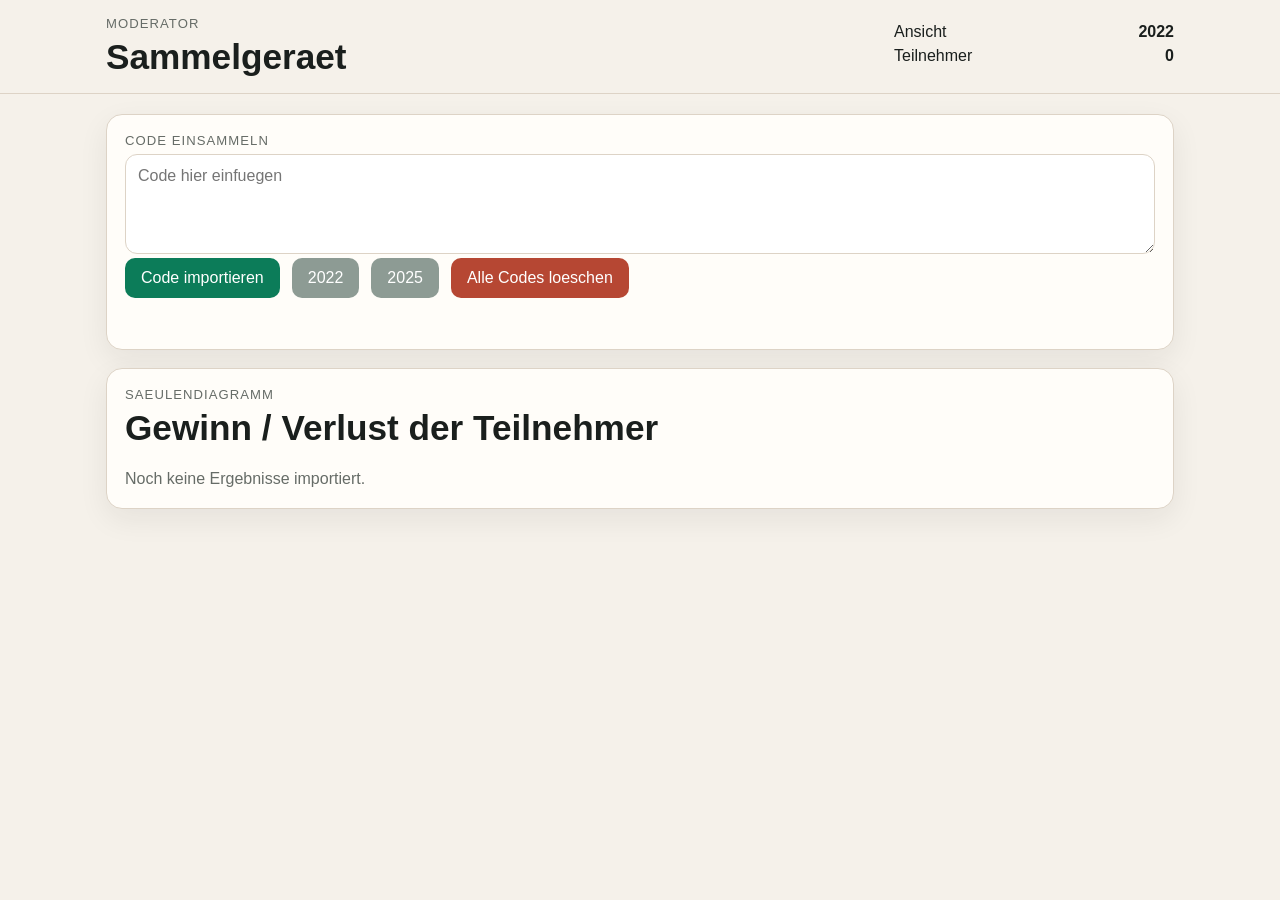
==== dashboard.html @ e1e53f71 "Initial version of stock game site" ====
<!DOCTYPE html>
<html lang="de">
  <head>
    <meta charset="UTF-8" />
    <meta name="viewport" content="width=device-width, initial-scale=1.0" />
    <title>Aktien-Planspiel Sammelgeraet</title>
    <meta
      name="description"
      content="Sammelseite fuer Gewinn- und Verlustcodes mit Saeulendiagramm."
    />
    <link rel="stylesheet" href="styles.css" />
  </head>
  <body>
    <header class="topbar">
      <div class="topbar-inner">
        <div>
          <p class="topbar-label">Moderator</p>
          <h1>Sammelgeraet</h1>
        </div>
        <div class="budget-box result-budget-box">
          <div class="budget-line">
            <span>Ansicht</span>
            <strong id="dashboard-year">2022</strong>
          </div>
          <div class="budget-line">
            <span>Teilnehmer</span>
            <strong id="dashboard-count">0</strong>
          </div>
        </div>
      </div>
    </header>

    <main class="page">
      <section class="actions card">
        <p class="variant-label">Code einsammeln</p>
        <textarea id="import-code" class="code-textarea" placeholder="Code hier einfuegen"></textarea>
        <div class="action-buttons">
          <button id="import-button" type="button">Code importieren</button>
          <button id="dashboard-2022-button" type="button" class="secondary-button">2022</button>
          <button id="dashboard-2025-button" type="button" class="secondary-button">2025</button>
          <button id="dashboard-reset-button" type="button" class="danger-button">Alle Codes loeschen</button>
        </div>
        <p id="dashboard-status" class="sync-status"></p>
      </section>

      <section class="results card">
        <div class="results-header">
          <div>
            <p class="variant-label">Saeulendiagramm</p>
            <h2>Gewinn / Verlust der Teilnehmer</h2>
          </div>
        </div>
        <div id="chart-empty" class="results-empty hidden">
          Noch keine Ergebnisse importiert.
        </div>
        <div id="chart-area" class="chart-area"></div>
      </section>
    </main>

    <script src="submission-codec.js"></script>
    <script src="dashboard.js"></script>
  </body>
</html>
---- styles.css ----
:root {
  --bg: #f5f1ea;
  --surface: #fffdf9;
  --line: #ddd3c6;
  --text: #1a1f1d;
  --muted: #666c67;
  --accent: #0c7c59;
  --accent-strong: #07543d;
  --danger: #b64733;
  --shadow: 0 10px 30px rgba(24, 24, 24, 0.07);
}

* {
  box-sizing: border-box;
}

body {
  margin: 0;
  font-family: Arial, sans-serif;
  color: var(--text);
  background: var(--bg);
}

.topbar {
  position: sticky;
  top: 0;
  z-index: 10;
  background: rgba(245, 241, 234, 0.96);
  border-bottom: 1px solid var(--line);
  backdrop-filter: blur(8px);
}

.topbar-inner,
.page {
  max-width: 1100px;
  margin: 0 auto;
}

.topbar-inner {
  display: flex;
  justify-content: space-between;
  gap: 20px;
  align-items: center;
  padding: 16px;
}

.topbar-label,
.variant-label {
  margin: 0 0 6px;
  color: var(--muted);
  font-size: 0.82rem;
  text-transform: uppercase;
  letter-spacing: 0.08em;
}

h1,
h2 {
  margin: 0;
  font-size: clamp(1.5rem, 2.8vw, 2.2rem);
}

.budget-box {
  min-width: 280px;
}

.budget-line {
  display: flex;
  justify-content: space-between;
  gap: 18px;
  margin-bottom: 6px;
}

.budget-line.muted {
  color: var(--muted);
}

.budget-bar {
  height: 12px;
  background: #e5ddd2;
  border-radius: 999px;
  overflow: hidden;
  margin-top: 10px;
}

.budget-progress {
  height: 100%;
  width: 0;
  background: linear-gradient(90deg, var(--accent) 0%, #e0b356 100%);
  transition: width 180ms ease;
}

.page {
  padding: 20px 16px 48px;
}

.card {
  background: var(--surface);
  border: 1px solid var(--line);
  border-radius: 16px;
  box-shadow: var(--shadow);
  padding: 18px;
  margin-bottom: 18px;
}

.intro p {
  margin: 0;
  line-height: 1.5;
}

button,
.back-link {
  font: inherit;
}

button {
  border: 0;
  border-radius: 10px;
  padding: 11px 16px;
  background: var(--accent);
  color: white;
  cursor: pointer;
}

.secondary-button {
  background: #8d9b94;
}

.variant-header,
.results-header {
  display: flex;
  justify-content: space-between;
  align-items: center;
  gap: 16px;
  margin-bottom: 12px;
}

.stocks-list,
.portfolio-breakdown {
  display: flex;
  flex-direction: column;
  gap: 10px;
}

.stock-row {
  border: 1px solid var(--line);
  border-radius: 12px;
  overflow: hidden;
}

.row-slider-card {
  position: relative;
  display: grid;
  grid-template-columns: minmax(0, 1.8fr) auto auto auto;
  gap: 10px;
  align-items: center;
  min-height: 50px;
  padding: 10px 12px;
  cursor: ew-resize;
  background:
    linear-gradient(
      90deg,
      rgba(12, 124, 89, 0.14) 0%,
      rgba(12, 124, 89, 0.14) var(--row-fill),
      transparent var(--row-fill),
      transparent 100%
    ),
    white;
}

.row-slider-input {
  position: absolute;
  inset: 0;
  width: 100%;
  height: 100%;
  margin: 0;
  opacity: 0.01;
  cursor: ew-resize;
}

.row-name,
.row-symbol,
.row-price,
.row-shares {
  position: relative;
  z-index: 1;
  white-space: nowrap;
}

.row-name,
.row-shares {
  font-weight: 700;
}

.row-name {
  overflow: hidden;
  text-overflow: ellipsis;
  font-size: 0.95rem;
}

.row-symbol,
.row-price {
  color: var(--muted);
  font-size: 0.84rem;
}

.row-shares {
  justify-self: end;
  background: rgba(255, 255, 255, 0.88);
  border: 1px solid rgba(12, 124, 89, 0.16);
  border-radius: 999px;
  padding: 4px 8px;
  font-size: 0.82rem;
}

.results-empty {
  color: var(--muted);
  padding: 10px 0 2px;
}

.sync-status {
  color: var(--muted);
  margin: 0 0 14px;
  min-height: 1.2em;
}

.code-panel {
  margin-top: 20px;
  padding-top: 18px;
  border-top: 1px solid var(--line);
}

.code-textarea {
  width: 100%;
  min-height: 100px;
  border: 1px solid var(--line);
  border-radius: 12px;
  padding: 12px;
  font: inherit;
  resize: vertical;
  background: white;
}

.hidden {
  display: none;
}

.results-kpis {
  display: grid;
  grid-template-columns: repeat(3, 1fr);
  gap: 12px;
  margin-bottom: 16px;
}

.results-kpis article {
  border: 1px solid var(--line);
  border-radius: 12px;
  padding: 14px;
  background: #fff;
}

.results-kpis span {
  display: block;
  color: var(--muted);
  margin-bottom: 6px;
}

.breakdown-row {
  display: grid;
  grid-template-columns: 1.5fr repeat(4, 1fr);
  gap: 12px;
  border: 1px solid var(--line);
  border-radius: 10px;
  padding: 12px;
  align-items: center;
}

.action-buttons {
  display: flex;
  gap: 12px;
  flex-wrap: wrap;
}

.back-link {
  color: var(--accent);
  text-decoration: none;
  font-weight: 700;
}

.danger-button {
  background: var(--danger);
}

.chart-area {
  display: flex;
  flex-direction: column;
  gap: 10px;
}

.chart-row {
  display: grid;
  grid-template-columns: 88px 1fr 110px;
  gap: 12px;
  align-items: center;
}

.chart-label {
  font-weight: 700;
}

.chart-bar-wrap {
  height: 18px;
  background: #efe6da;
  border-radius: 999px;
  overflow: hidden;
}

.chart-bar {
  height: 100%;
  border-radius: 999px;
}

.chart-bar-positive {
  background: linear-gradient(90deg, #1a9f72 0%, #0c7c59 100%);
}

.chart-bar-negative {
  background: linear-gradient(90deg, #d86a54 0%, #b64733 100%);
}

.single-chart-panel {
  display: grid;
  grid-template-columns: 72px 1fr;
  gap: 18px;
  align-items: stretch;
}

.single-chart-scale {
  display: flex;
  flex-direction: column;
  justify-content: space-between;
  color: var(--muted);
  font-size: 0.84rem;
}

.single-chart-stage {
  position: relative;
  display: flex;
  align-items: stretch;
  justify-content: center;
  min-height: 380px;
  border: 1px solid var(--line);
  border-radius: 18px;
  background:
    linear-gradient(180deg, rgba(12, 124, 89, 0.05), rgba(182, 71, 51, 0.05)),
    white;
  padding: 18px 0;
}

.single-chart-zero-line {
  position: absolute;
  left: 0;
  right: 0;
  top: 50%;
  height: 2px;
  background: rgba(26, 31, 29, 0.14);
}

.single-result-bar {
  width: min(200px, 46%);
  border-radius: 18px;
  z-index: 1;
}

.single-result-bar-positive {
  background: linear-gradient(180deg, #3fd19b 0%, #0c7c59 100%);
}

.single-result-bar-negative {
  background: linear-gradient(180deg, #f08d77 0%, #b64733 100%);
}

.single-chart-footer {
  grid-column: 2;
  display: flex;
  justify-content: space-between;
  align-items: center;
  gap: 16px;
  margin-top: 12px;
  font-size: 1rem;
}

.positive {
  color: var(--accent-strong);
}

.negative {
  color: var(--danger);
}

@media (max-width: 900px) {
  .topbar-inner,
  .results-kpis,
  .breakdown-row,
  .chart-row {
    grid-template-columns: 1fr;
    flex-direction: column;
    align-items: stretch;
  }

  .topbar-inner {
    display: grid;
  }

  .budget-box {
    min-width: 0;
  }

  .row-slider-card {
    grid-template-columns: minmax(0, 1.5fr) auto auto auto;
    gap: 8px;
    min-height: 46px;
    padding: 8px 10px;
  }

  .row-name {
    font-size: 0.88rem;
  }

  .row-symbol,
  .row-price,
  .row-shares {
    font-size: 0.76rem;
  }

  .action-buttons {
    flex-direction: column;
  }

  .single-chart-panel {
    grid-template-columns: 1fr;
  }

  .single-chart-scale {
    order: 2;
    flex-direction: row;
    font-size: 0.74rem;
  }

  .single-chart-stage {
    min-height: 280px;
  }

  .single-chart-footer {
    grid-column: auto;
    flex-direction: column;
    align-items: flex-start;
  }
}
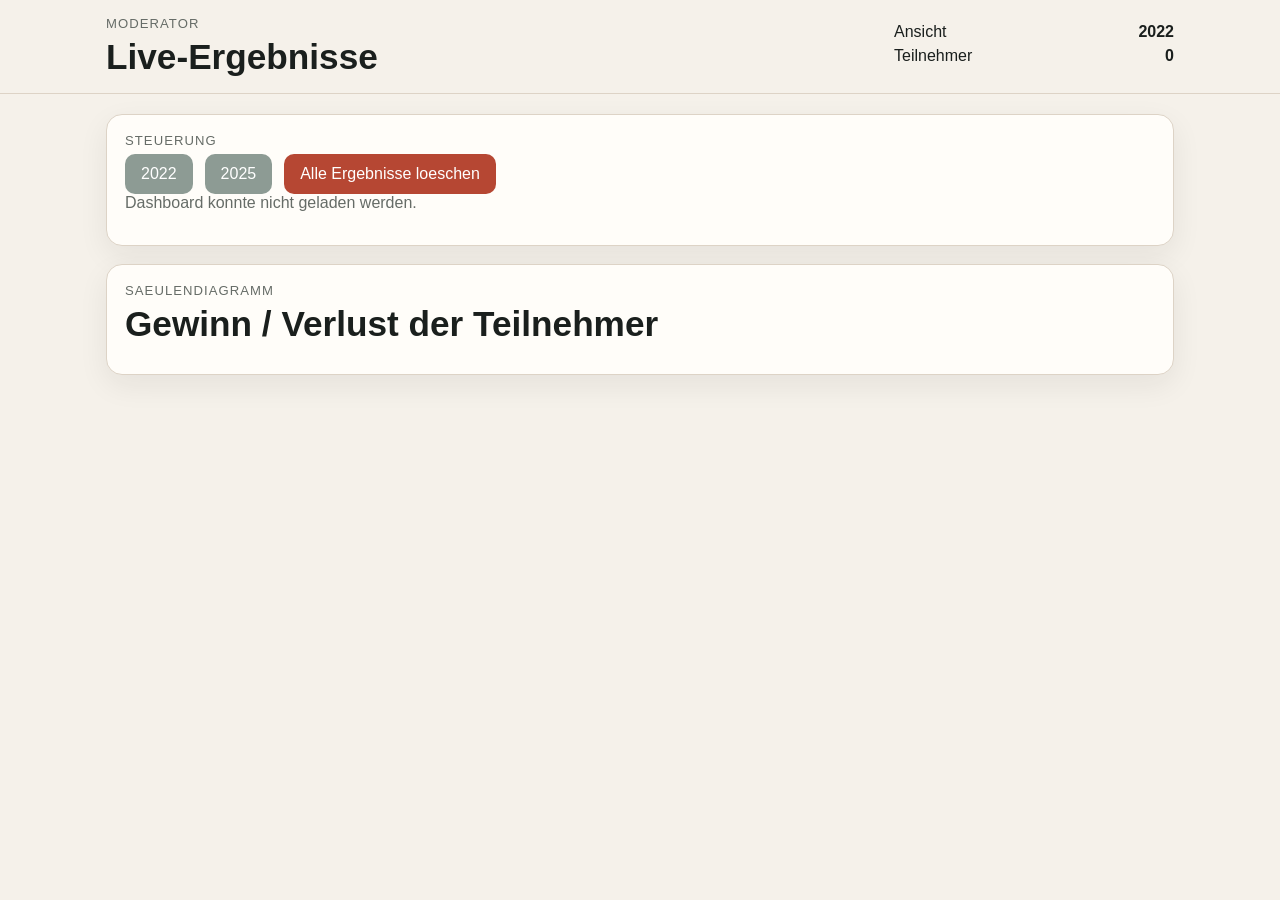
==== commit 8e60bb1f: "Switch to automatic live submission" ====
--- a/dashboard.html
+++ b/dashboard.html
@@ -3,10 +3,10 @@
   <head>
     <meta charset="UTF-8" />
     <meta name="viewport" content="width=device-width, initial-scale=1.0" />
-    <title>Aktien-Planspiel Sammelgeraet</title>
+    <title>Aktien-Planspiel Dashboard</title>
     <meta
       name="description"
-      content="Sammelseite fuer Gewinn- und Verlustcodes mit Saeulendiagramm."
+      content="Dashboard fuer automatisch uebertragene Gewinne und Verluste."
     />
     <link rel="stylesheet" href="styles.css" />
   </head>
@@ -15,7 +15,7 @@
       <div class="topbar-inner">
         <div>
           <p class="topbar-label">Moderator</p>
-          <h1>Sammelgeraet</h1>
+          <h1>Live-Ergebnisse</h1>
         </div>
         <div class="budget-box result-budget-box">
           <div class="budget-line">
@@ -32,13 +32,11 @@
 
     <main class="page">
       <section class="actions card">
-        <p class="variant-label">Code einsammeln</p>
-        <textarea id="import-code" class="code-textarea" placeholder="Code hier einfuegen"></textarea>
+        <p class="variant-label">Steuerung</p>
         <div class="action-buttons">
-          <button id="import-button" type="button">Code importieren</button>
           <button id="dashboard-2022-button" type="button" class="secondary-button">2022</button>
           <button id="dashboard-2025-button" type="button" class="secondary-button">2025</button>
-          <button id="dashboard-reset-button" type="button" class="danger-button">Alle Codes loeschen</button>
+          <button id="dashboard-reset-button" type="button" class="danger-button">Alle Ergebnisse loeschen</button>
         </div>
         <p id="dashboard-status" class="sync-status"></p>
       </section>
@@ -51,13 +49,12 @@
           </div>
         </div>
         <div id="chart-empty" class="results-empty hidden">
-          Noch keine Ergebnisse importiert.
+          Noch keine Ergebnisse eingegangen.
         </div>
         <div id="chart-area" class="chart-area"></div>
       </section>
     </main>
 
-    <script src="submission-codec.js"></script>
     <script src="dashboard.js"></script>
   </body>
 </html>
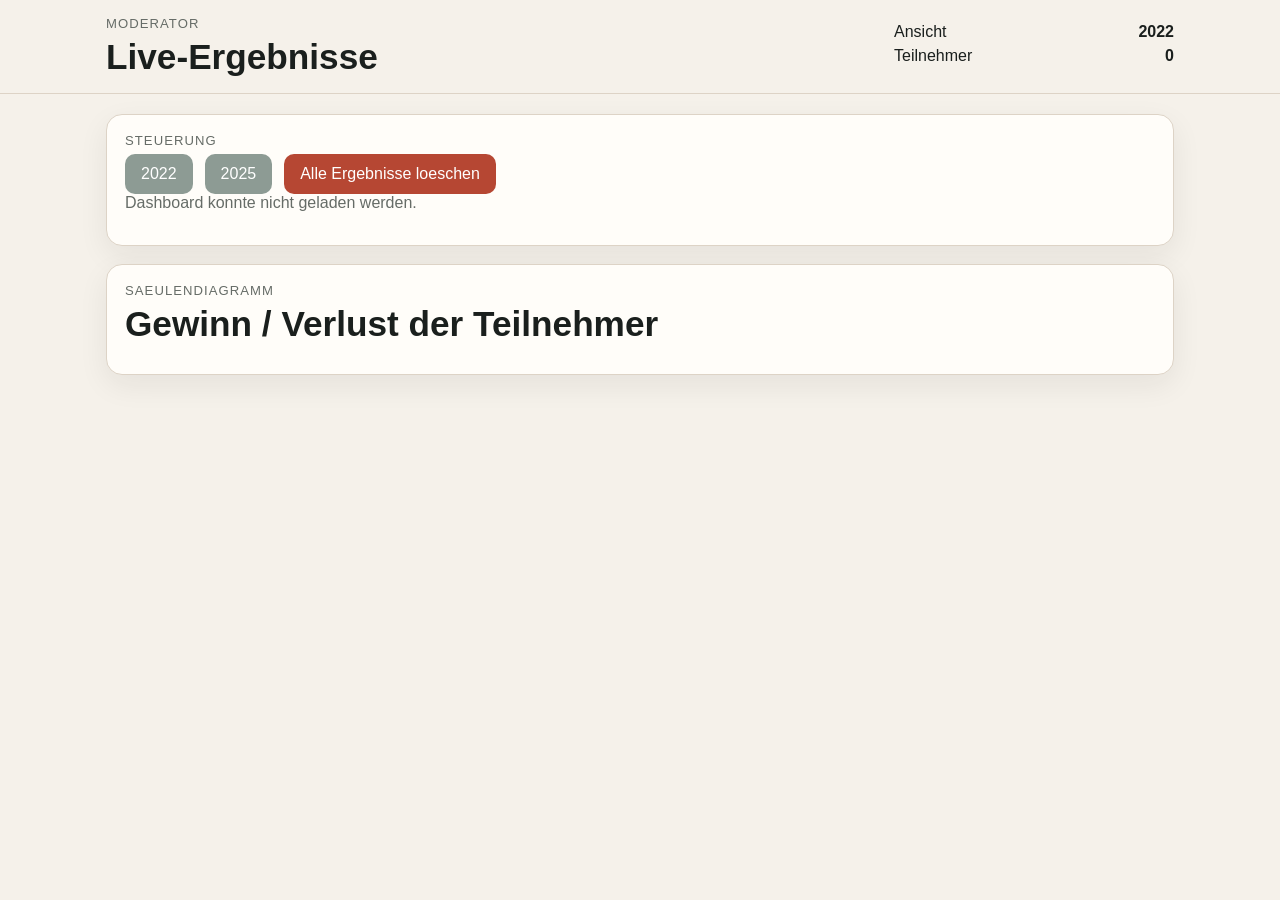
==== commit aee7c706: "Fix dashboard collector endpoint" ====
--- a/dashboard.html
+++ b/dashboard.html
@@ -55,6 +55,7 @@
       </section>
     </main>
 
+    <script src="config.js"></script>
     <script src="dashboard.js"></script>
   </body>
 </html>
--- a/styles.css
+++ b/styles.css
@@ -105,6 +105,14 @@
 .intro p {
   margin: 0;
   line-height: 1.5;
+}
+
+.version-badge {
+  margin: 0 0 12px;
+  text-align: center;
+  font-weight: 700;
+  color: var(--accent-strong);
+  letter-spacing: 0.08em;
 }
 
 button,
@@ -167,16 +175,6 @@
     white;
 }
 
-.row-slider-input {
-  position: absolute;
-  inset: 0;
-  width: 100%;
-  height: 100%;
-  margin: 0;
-  opacity: 0.01;
-  cursor: ew-resize;
-}
-
 .row-name,
 .row-symbol,
 .row-price,
@@ -328,64 +326,53 @@
 }
 
 .single-chart-panel {
+  display: flex;
+  flex-direction: column;
+  gap: 16px;
+}
+
+.summary-bars {
+  display: flex;
+  flex-direction: column;
+  gap: 12px;
+}
+
+.summary-bar-row {
   display: grid;
-  grid-template-columns: 72px 1fr;
-  gap: 18px;
-  align-items: stretch;
-}
-
-.single-chart-scale {
-  display: flex;
-  flex-direction: column;
+  grid-template-columns: 90px 1fr auto;
+  gap: 12px;
+  align-items: center;
+}
+
+.summary-bar-label {
+  font-weight: 700;
+}
+
+.summary-bar-wrap {
+  height: 18px;
+  background: #efe6da;
+  border-radius: 999px;
+  overflow: hidden;
+}
+
+.summary-bar {
+  height: 100%;
+  border-radius: 999px;
+}
+
+.summary-bar-invested {
+  background: linear-gradient(90deg, #8d9b94 0%, #68746d 100%);
+}
+
+.summary-bar-value {
+  background: linear-gradient(90deg, #1a9f72 0%, #0c7c59 100%);
+}
+
+.single-chart-footer {
+  display: flex;
   justify-content: space-between;
-  color: var(--muted);
-  font-size: 0.84rem;
-}
-
-.single-chart-stage {
-  position: relative;
-  display: flex;
-  align-items: stretch;
-  justify-content: center;
-  min-height: 380px;
-  border: 1px solid var(--line);
-  border-radius: 18px;
-  background:
-    linear-gradient(180deg, rgba(12, 124, 89, 0.05), rgba(182, 71, 51, 0.05)),
-    white;
-  padding: 18px 0;
-}
-
-.single-chart-zero-line {
-  position: absolute;
-  left: 0;
-  right: 0;
-  top: 50%;
-  height: 2px;
-  background: rgba(26, 31, 29, 0.14);
-}
-
-.single-result-bar {
-  width: min(200px, 46%);
-  border-radius: 18px;
-  z-index: 1;
-}
-
-.single-result-bar-positive {
-  background: linear-gradient(180deg, #3fd19b 0%, #0c7c59 100%);
-}
-
-.single-result-bar-negative {
-  background: linear-gradient(180deg, #f08d77 0%, #b64733 100%);
-}
-
-.single-chart-footer {
-  grid-column: 2;
-  display: flex;
-  justify-content: space-between;
   align-items: center;
   gap: 16px;
-  margin-top: 12px;
   font-size: 1rem;
 }
 
@@ -436,23 +423,12 @@
     flex-direction: column;
   }
 
-  .single-chart-panel {
-    grid-template-columns: 1fr;
-  }
-
-  .single-chart-scale {
-    order: 2;
-    flex-direction: row;
-    font-size: 0.74rem;
-  }
-
-  .single-chart-stage {
-    min-height: 280px;
-  }
-
   .single-chart-footer {
-    grid-column: auto;
     flex-direction: column;
     align-items: flex-start;
   }
-}
+
+  .summary-bar-row {
+    grid-template-columns: 1fr;
+  }
+}
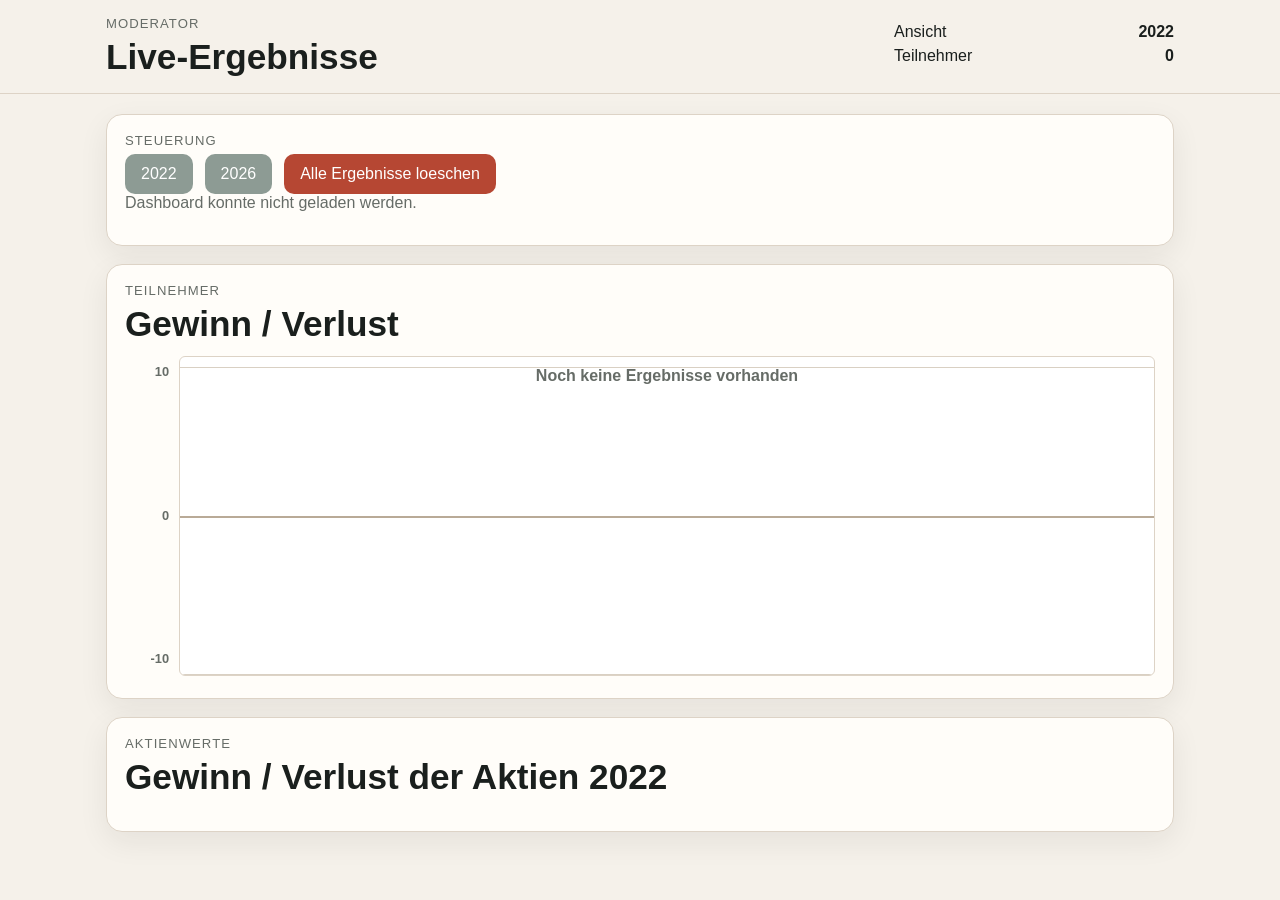
==== commit 124e4316: "Polish final game pages and moderator charts" ====
--- a/dashboard.html
+++ b/dashboard.html
@@ -3,7 +3,7 @@
   <head>
     <meta charset="UTF-8" />
     <meta name="viewport" content="width=device-width, initial-scale=1.0" />
-    <title>Aktien-Planspiel Dashboard</title>
+    <title>Dax-Planspiel Dashboard</title>
     <meta
       name="description"
       content="Dashboard fuer automatisch uebertragene Gewinne und Verluste."
@@ -35,7 +35,7 @@
         <p class="variant-label">Steuerung</p>
         <div class="action-buttons">
           <button id="dashboard-2022-button" type="button" class="secondary-button">2022</button>
-          <button id="dashboard-2025-button" type="button" class="secondary-button">2025</button>
+          <button id="dashboard-2026-button" type="button" class="secondary-button">2026</button>
           <button id="dashboard-reset-button" type="button" class="danger-button">Alle Ergebnisse loeschen</button>
         </div>
         <p id="dashboard-status" class="sync-status"></p>
@@ -44,8 +44,8 @@
       <section class="results card">
         <div class="results-header">
           <div>
-            <p class="variant-label">Saeulendiagramm</p>
-            <h2>Gewinn / Verlust der Teilnehmer</h2>
+            <p class="variant-label">Teilnehmer</p>
+            <h2>Gewinn / Verlust</h2>
           </div>
         </div>
         <div id="chart-empty" class="results-empty hidden">
@@ -53,9 +53,20 @@
         </div>
         <div id="chart-area" class="chart-area"></div>
       </section>
+
+      <section class="results card">
+        <div class="results-header">
+          <div>
+            <p class="variant-label">Aktienwerte</p>
+            <h2 id="stock-chart-title">Gewinn / Verlust der Aktien 2022</h2>
+          </div>
+        </div>
+        <div id="stock-chart-area" class="chart-area"></div>
+      </section>
     </main>
 
     <script src="config.js"></script>
+    <script src="data.js"></script>
     <script src="dashboard.js"></script>
   </body>
 </html>
--- a/styles.css
+++ b/styles.css
@@ -85,7 +85,7 @@
 .budget-progress {
   height: 100%;
   width: 0;
-  background: linear-gradient(90deg, var(--accent) 0%, #e0b356 100%);
+  background: var(--accent);
   transition: width 180ms ease;
 }
 
@@ -153,34 +153,22 @@
   border: 1px solid var(--line);
   border-radius: 12px;
   overflow: hidden;
-}
-
-.row-slider-card {
-  position: relative;
+  background: #fff;
+}
+
+.stock-line {
   display: grid;
   grid-template-columns: minmax(0, 1.8fr) auto auto auto;
   gap: 10px;
   align-items: center;
   min-height: 50px;
   padding: 10px 12px;
-  cursor: ew-resize;
-  background:
-    linear-gradient(
-      90deg,
-      rgba(12, 124, 89, 0.14) 0%,
-      rgba(12, 124, 89, 0.14) var(--row-fill),
-      transparent var(--row-fill),
-      transparent 100%
-    ),
-    white;
 }
 
 .row-name,
 .row-symbol,
 .row-price,
 .row-shares {
-  position: relative;
-  z-index: 1;
   white-space: nowrap;
 }
 
@@ -210,6 +198,88 @@
   font-size: 0.82rem;
 }
 
+.row-shares-button {
+  cursor: pointer;
+  color: var(--text);
+}
+
+.popup-open {
+  overflow: hidden;
+}
+
+.editor-popup {
+  position: fixed;
+  inset: 0;
+  z-index: 30;
+}
+
+.editor-popup-backdrop {
+  position: absolute;
+  inset: 0;
+  background: rgba(20, 24, 22, 0.38);
+}
+
+.editor-popup-panel {
+  position: absolute;
+  left: 50%;
+  top: 50%;
+  width: min(420px, calc(100% - 24px));
+  transform: translate(-50%, -50%);
+  background: var(--surface);
+  border: 1px solid var(--line);
+  border-radius: 18px;
+  box-shadow: var(--shadow);
+  padding: 16px;
+}
+
+.editor-popup-meta {
+  margin: 6px 0 0;
+  color: var(--muted);
+}
+
+.editor-popup-summary {
+  display: grid;
+  grid-template-columns: repeat(3, 1fr);
+  gap: 10px;
+  margin: 14px 0;
+}
+
+.editor-popup-box {
+  border: 1px solid var(--line);
+  border-radius: 12px;
+  background: #fff;
+  padding: 10px;
+}
+
+.editor-popup-box span {
+  display: block;
+  color: var(--muted);
+  margin-bottom: 6px;
+}
+
+.editor-popup-pad {
+  display: grid;
+  grid-template-columns: repeat(3, 1fr);
+  gap: 8px;
+  margin-bottom: 12px;
+}
+
+.editor-popup-pad button {
+  min-height: 52px;
+  border-radius: 14px;
+  font-size: 1.1rem;
+  font-weight: 700;
+}
+
+.editor-popup-actions {
+  display: flex;
+  gap: 10px;
+}
+
+.editor-popup-actions button {
+  flex: 1 1 0;
+}
+
 .results-empty {
   color: var(--muted);
   padding: 10px 0 2px;
@@ -289,40 +359,8 @@
 }
 
 .chart-area {
-  display: flex;
-  flex-direction: column;
-  gap: 10px;
-}
-
-.chart-row {
-  display: grid;
-  grid-template-columns: 88px 1fr 110px;
-  gap: 12px;
-  align-items: center;
-}
-
-.chart-label {
-  font-weight: 700;
-}
-
-.chart-bar-wrap {
-  height: 18px;
-  background: #efe6da;
-  border-radius: 999px;
-  overflow: hidden;
-}
-
-.chart-bar {
-  height: 100%;
-  border-radius: 999px;
-}
-
-.chart-bar-positive {
-  background: linear-gradient(90deg, #1a9f72 0%, #0c7c59 100%);
-}
-
-.chart-bar-negative {
-  background: linear-gradient(90deg, #d86a54 0%, #b64733 100%);
+  overflow-x: auto;
+  padding-bottom: 4px;
 }
 
 .single-chart-panel {
@@ -361,7 +399,7 @@
 }
 
 .summary-bar-invested {
-  background: linear-gradient(90deg, #8d9b94 0%, #68746d 100%);
+  background: var(--accent);
 }
 
 .summary-bar-value {
@@ -384,11 +422,124 @@
   color: var(--danger);
 }
 
+.dashboard-columns {
+  display: grid;
+  grid-template-columns: 44px 1fr;
+  gap: 10px;
+  align-items: stretch;
+  min-height: 320px;
+}
+
+.dashboard-columns-empty {
+  min-height: 240px;
+}
+
+.dashboard-y-axis {
+  display: flex;
+  flex-direction: column;
+  justify-content: space-between;
+  align-items: flex-end;
+  padding: 8px 0 10px;
+  color: var(--muted);
+  font-size: 0.8rem;
+  font-weight: 700;
+}
+
+.dashboard-plot {
+  position: relative;
+  border: 1px solid var(--line);
+  background: #fff;
+  border-radius: 6px;
+  min-height: 320px;
+  padding: 10px 12px 0;
+  overflow: hidden;
+}
+
+.dashboard-grid-line {
+  position: absolute;
+  left: 0;
+  right: 0;
+  border-top: 1px solid #d9d0c3;
+}
+
+.dashboard-grid-line-top {
+  top: 10px;
+}
+
+.dashboard-grid-line-middle {
+  top: 50%;
+  border-top: 2px solid #b9aa97;
+}
+
+.dashboard-grid-line-bottom {
+  bottom: 0;
+}
+
+.dashboard-columns-list {
+  position: absolute;
+  inset: 10px 12px 0;
+  display: flex;
+  align-items: stretch;
+  justify-content: space-between;
+  gap: 2px;
+}
+
+.dashboard-column-item {
+  flex: 1 1 0;
+  max-width: none;
+  min-width: 8px;
+  height: 100%;
+  display: flex;
+  align-items: stretch;
+}
+
+.dashboard-column-slot {
+  position: relative;
+  width: 100%;
+  height: 100%;
+}
+
+.dashboard-column-bar {
+  position: absolute;
+  left: 0;
+  width: 100%;
+  border-left: 1px solid #b85c00;
+  border-right: 1px solid #b85c00;
+  background: #ff7a00;
+}
+
+.dashboard-column-bar-positive {
+  background: #ff7a00;
+}
+
+.dashboard-column-bar-negative {
+  background: #ffb16a;
+}
+
+.dashboard-column-bar-up {
+  bottom: 50%;
+  border-top: 1px solid #b85c00;
+  border-radius: 2px 2px 0 0;
+}
+
+.dashboard-column-bar-down {
+  top: 50%;
+  border-bottom: 1px solid #b85c00;
+  border-radius: 0 0 2px 2px;
+}
+
+.dashboard-placeholder {
+  position: relative;
+  z-index: 1;
+  color: var(--muted);
+  font-weight: 700;
+  text-align: center;
+}
+
 @media (max-width: 900px) {
   .topbar-inner,
   .results-kpis,
-  .breakdown-row,
-  .chart-row {
+  .breakdown-row {
     grid-template-columns: 1fr;
     flex-direction: column;
     align-items: stretch;
@@ -402,7 +553,7 @@
     min-width: 0;
   }
 
-  .row-slider-card {
+  .stock-line {
     grid-template-columns: minmax(0, 1.5fr) auto auto auto;
     gap: 8px;
     min-height: 46px;
@@ -431,4 +582,27 @@
   .summary-bar-row {
     grid-template-columns: 1fr;
   }
-}
+
+  .dashboard-columns {
+    grid-template-columns: 34px 1fr;
+    min-height: 240px;
+  }
+
+  .dashboard-plot {
+    min-height: 240px;
+  }
+
+  .editor-popup-panel {
+    width: calc(100% - 20px);
+  }
+
+  .editor-popup-summary,
+  .editor-popup-actions {
+    grid-template-columns: 1fr;
+    display: grid;
+  }
+
+  .editor-popup-pad button {
+    min-height: 50px;
+  }
+}
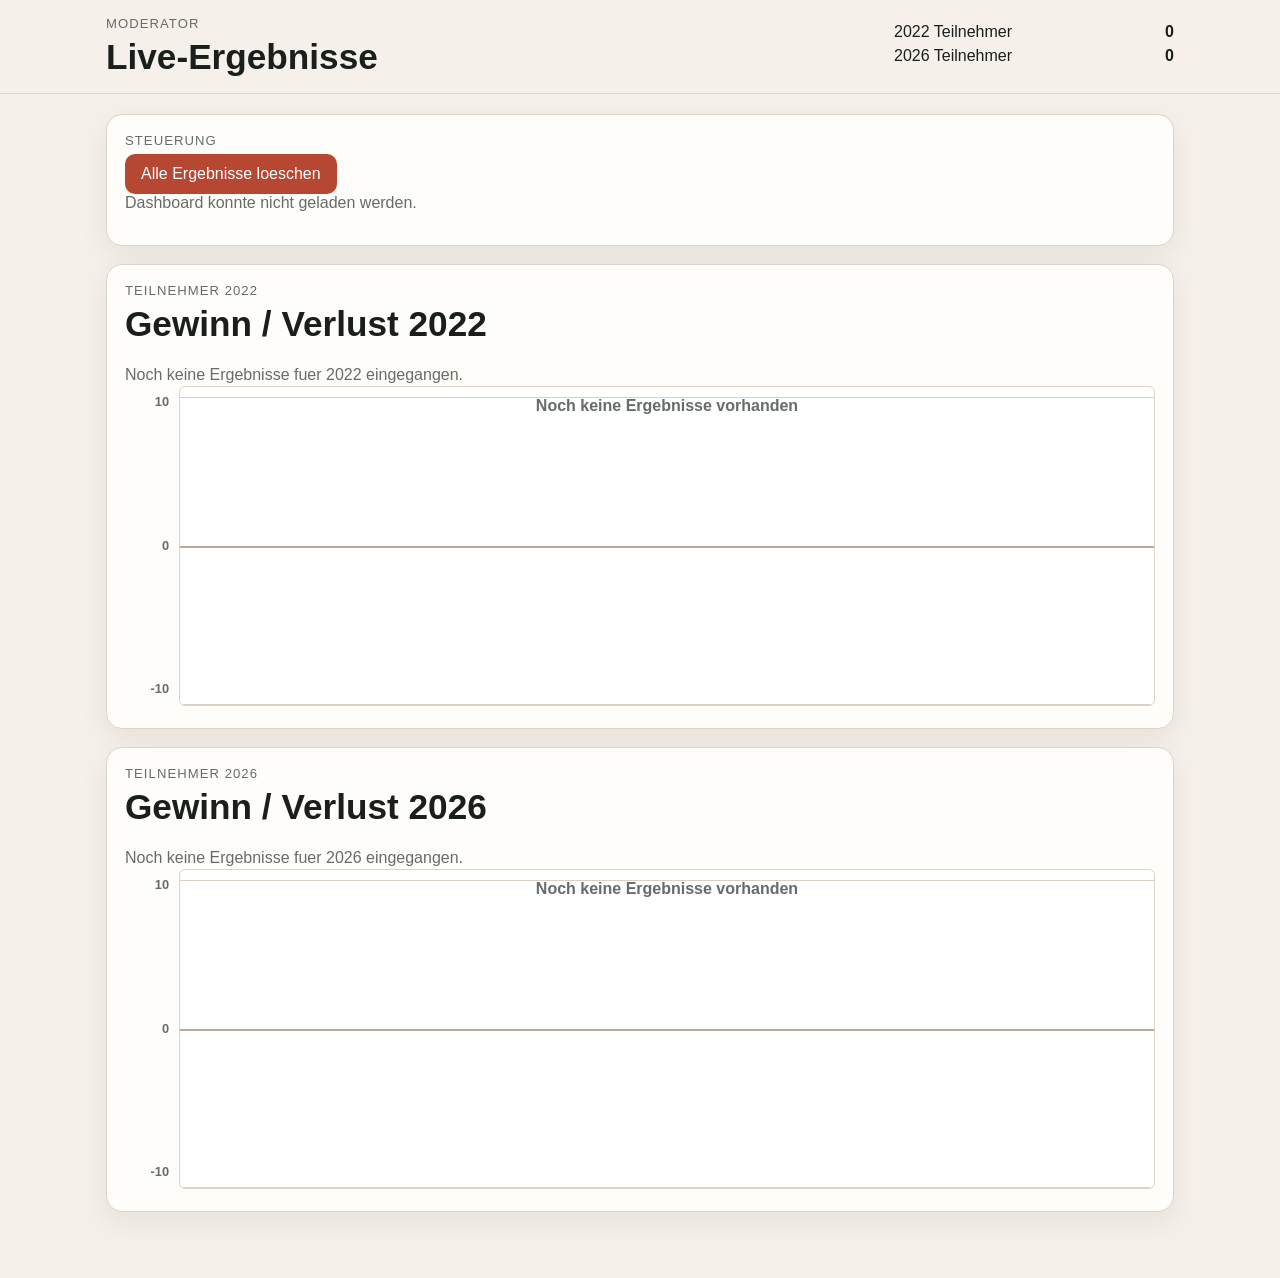
==== commit b0ab4f83: "Refine row popup input and 2026 dashboard sync" ====
--- a/dashboard.html
+++ b/dashboard.html
@@ -8,7 +8,7 @@
       name="description"
       content="Dashboard fuer automatisch uebertragene Gewinne und Verluste."
     />
-    <link rel="stylesheet" href="styles.css" />
+    <link rel="stylesheet" href="styles.css?v=20260702b" />
   </head>
   <body>
     <header class="topbar">
@@ -19,12 +19,12 @@
         </div>
         <div class="budget-box result-budget-box">
           <div class="budget-line">
-            <span>Ansicht</span>
-            <strong id="dashboard-year">2022</strong>
+            <span>2022 Teilnehmer</span>
+            <strong id="dashboard-count-2022">0</strong>
           </div>
           <div class="budget-line">
-            <span>Teilnehmer</span>
-            <strong id="dashboard-count">0</strong>
+            <span>2026 Teilnehmer</span>
+            <strong id="dashboard-count-2026">0</strong>
           </div>
         </div>
       </div>
@@ -34,8 +34,6 @@
       <section class="actions card">
         <p class="variant-label">Steuerung</p>
         <div class="action-buttons">
-          <button id="dashboard-2022-button" type="button" class="secondary-button">2022</button>
-          <button id="dashboard-2026-button" type="button" class="secondary-button">2026</button>
           <button id="dashboard-reset-button" type="button" class="danger-button">Alle Ergebnisse loeschen</button>
         </div>
         <p id="dashboard-status" class="sync-status"></p>
@@ -44,29 +42,32 @@
       <section class="results card">
         <div class="results-header">
           <div>
-            <p class="variant-label">Teilnehmer</p>
-            <h2>Gewinn / Verlust</h2>
+            <p class="variant-label">Teilnehmer 2022</p>
+            <h2>Gewinn / Verlust 2022</h2>
           </div>
         </div>
-        <div id="chart-empty" class="results-empty hidden">
-          Noch keine Ergebnisse eingegangen.
+        <div id="chart-empty-2022" class="results-empty hidden">
+          Noch keine Ergebnisse fuer 2022 eingegangen.
         </div>
-        <div id="chart-area" class="chart-area"></div>
+        <div id="chart-area-2022" class="chart-area"></div>
       </section>
 
       <section class="results card">
         <div class="results-header">
           <div>
-            <p class="variant-label">Aktienwerte</p>
-            <h2 id="stock-chart-title">Gewinn / Verlust der Aktien 2022</h2>
+            <p class="variant-label">Teilnehmer 2026</p>
+            <h2>Gewinn / Verlust 2026</h2>
           </div>
         </div>
-        <div id="stock-chart-area" class="chart-area"></div>
+        <div id="chart-empty-2026" class="results-empty hidden">
+          Noch keine Ergebnisse fuer 2026 eingegangen.
+        </div>
+        <div id="chart-area-2026" class="chart-area"></div>
       </section>
     </main>
 
-    <script src="config.js"></script>
-    <script src="data.js"></script>
-    <script src="dashboard.js"></script>
+    <script src="config.js?v=20260702b"></script>
+    <script src="data.js?v=20260702b"></script>
+    <script src="dashboard.js?v=20260702b"></script>
   </body>
 </html>
--- a/styles.css
+++ b/styles.css
@@ -163,6 +163,7 @@
   align-items: center;
   min-height: 50px;
   padding: 10px 12px;
+  cursor: pointer;
 }
 
 .row-name,
@@ -223,13 +224,13 @@
   position: absolute;
   left: 50%;
   top: 50%;
-  width: min(420px, calc(100% - 24px));
+  width: min(300px, calc(100% - 24px));
   transform: translate(-50%, -50%);
   background: var(--surface);
   border: 1px solid var(--line);
   border-radius: 18px;
   box-shadow: var(--shadow);
-  padding: 16px;
+  padding: 14px;
 }
 
 .editor-popup-meta {
@@ -239,16 +240,16 @@
 
 .editor-popup-summary {
   display: grid;
-  grid-template-columns: repeat(3, 1fr);
-  gap: 10px;
-  margin: 14px 0;
+  grid-template-columns: 1fr;
+  gap: 8px;
+  margin: 10px 0 12px;
 }
 
 .editor-popup-box {
   border: 1px solid var(--line);
   border-radius: 12px;
   background: #fff;
-  padding: 10px;
+  padding: 8px 10px;
 }
 
 .editor-popup-box span {
@@ -261,23 +262,18 @@
   display: grid;
   grid-template-columns: repeat(3, 1fr);
   gap: 8px;
-  margin-bottom: 12px;
+  margin-bottom: 10px;
 }
 
 .editor-popup-pad button {
-  min-height: 52px;
-  border-radius: 14px;
-  font-size: 1.1rem;
-  font-weight: 700;
-}
-
-.editor-popup-actions {
-  display: flex;
-  gap: 10px;
+  min-height: 46px;
+  border-radius: 12px;
+  font-size: 1rem;
+  font-weight: 700;
 }
 
 .editor-popup-actions button {
-  flex: 1 1 0;
+  width: 100%;
 }
 
 .results-empty {
@@ -593,16 +589,10 @@
   }
 
   .editor-popup-panel {
-    width: calc(100% - 20px);
-  }
-
-  .editor-popup-summary,
-  .editor-popup-actions {
-    grid-template-columns: 1fr;
-    display: grid;
+    width: min(300px, calc(100% - 20px));
   }
 
   .editor-popup-pad button {
-    min-height: 50px;
-  }
-}
+    min-height: 44px;
+  }
+}
